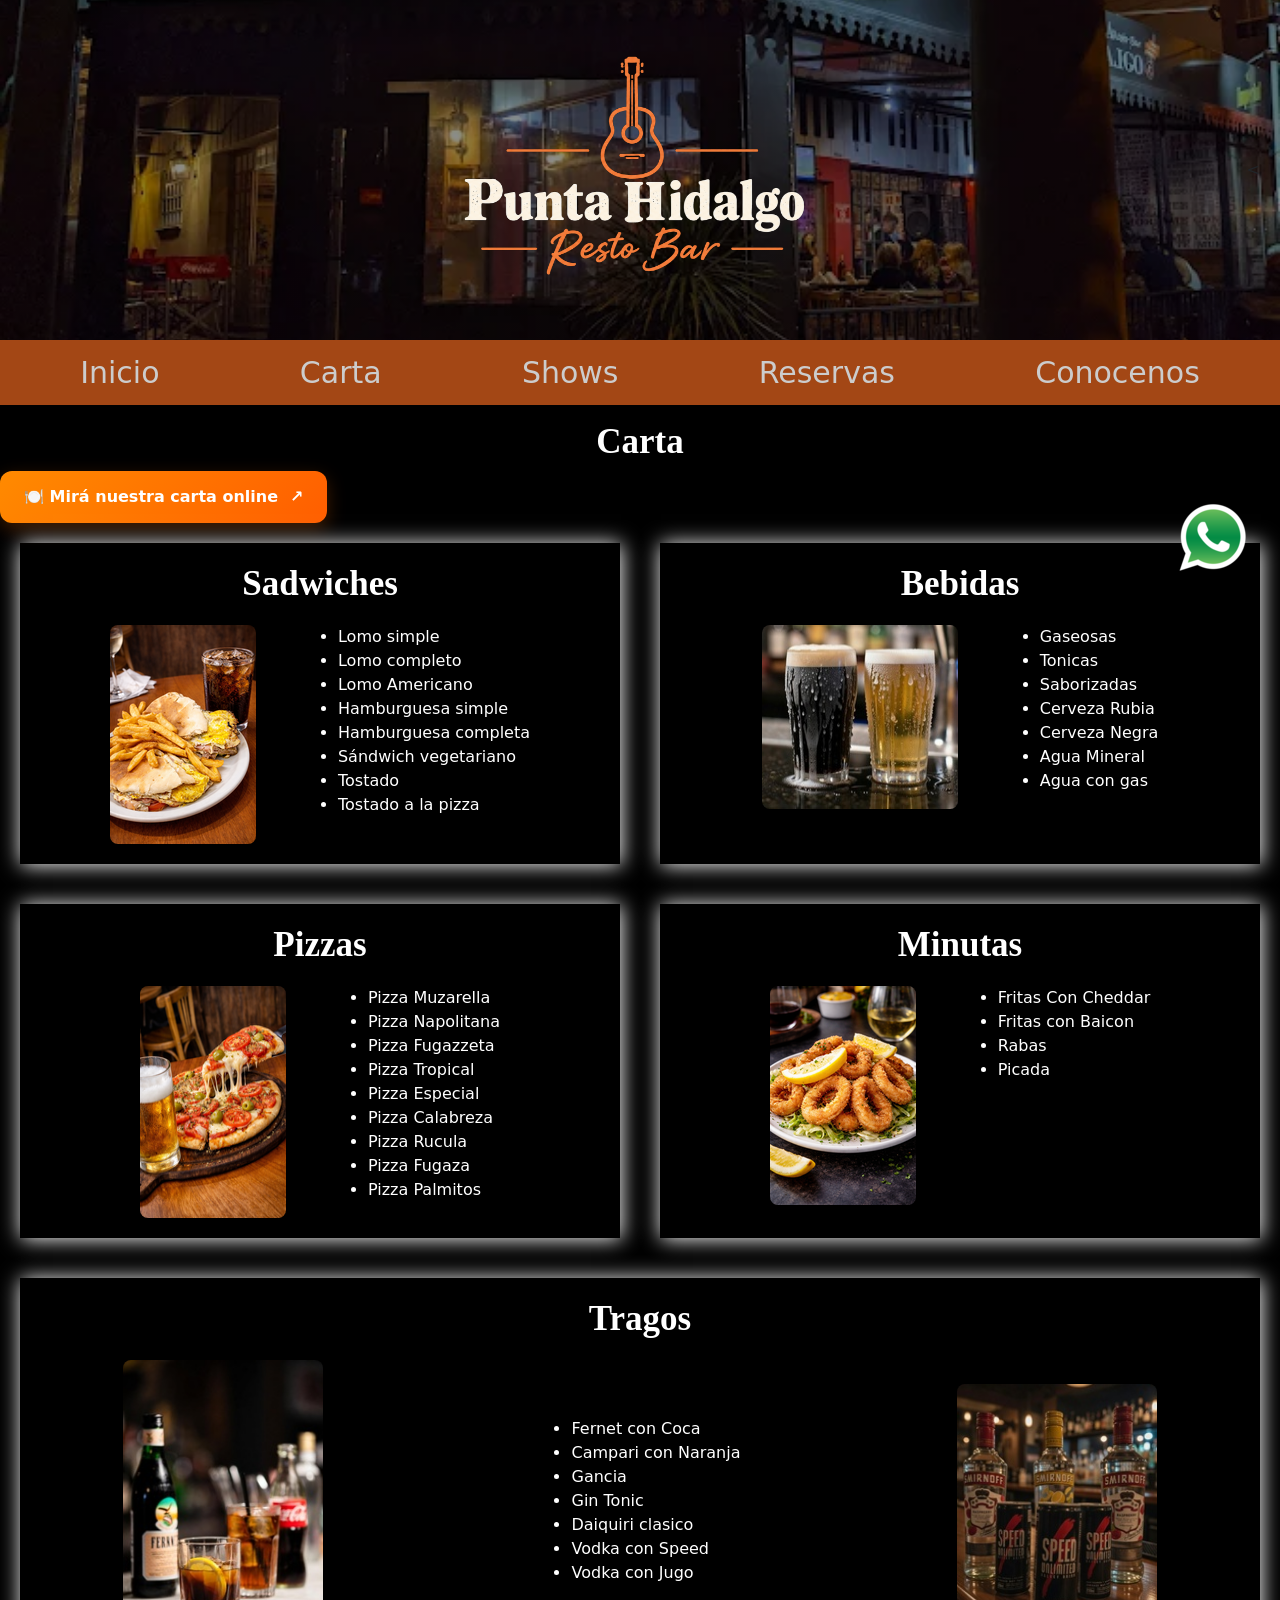
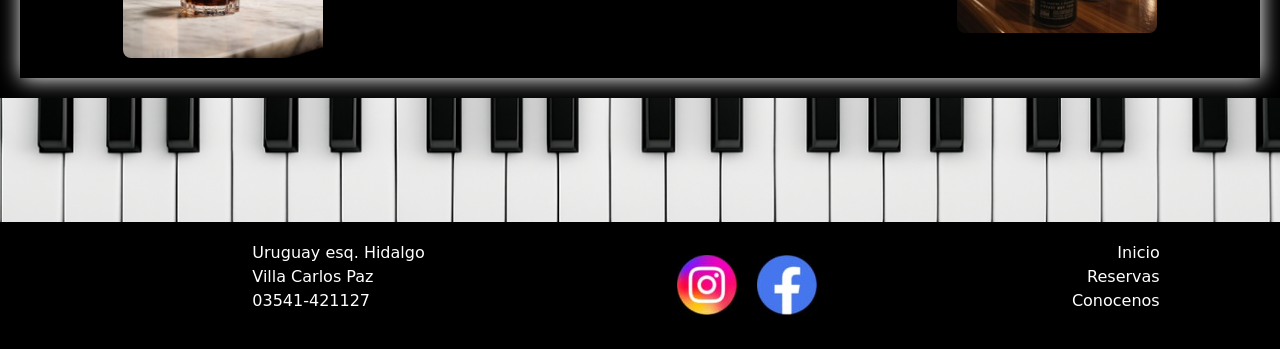
==== pages/carta.html @ 6d6a2ee0 "agregado de detalles y carta online" ====
<!DOCTYPE html>
<html lang="es">
<head>
    <meta charset="UTF-8">
    <meta name="viewport" content="width=device-width, initial-scale=1.0">
    <link href="https://cdn.jsdelivr.net/npm/bootstrap@5.3.8/dist/css/bootstrap.min.css" rel="stylesheet" integrity="sha384-sRIl4kxILFvY47J16cr9ZwB07vP4J8+LH7qKQnuqkuIAvNWLzeN8tE5YBujZqJLB" crossorigin="anonymous">
    <title>Punta Hidalgo Resto Bar/Carta</title>
    <link rel="stylesheet" href="../css/style.css">
    <meta name="author" content="Andrea Santamaria">
    <meta name="description" content="Conoce la carta de Punta Hidalgo Resto Bar de Villa Carlos paz, rncontra Pizzas, Lomos , rabas, tragos, hace tu pedido por whatsapp o venia a disfrutar en nuestro local">
    <meta name="keyword" content="Lomos, pizza, delivery de comida">
    <meta name="robots" content="carta, follow">
    <link rel="icon" href="../img/favicon.jpg?v=1" type="image/png">
</head>
<body>
    <header>
        <div class="logoNombre">
            <img src="../img/logo.png" alt="logo del local">
            <
        </div>
    </header>
    <div class="navegador">
        <nav>
            <ul class="navegadorEstilo">
                <li class="botonesNav"><a href="../index.html">Inicio</a></li>
                <li class="botonesNav"><a href="#">Carta</a></li>
                <li class="botonesNav"><a href="./shows.html">Shows</a></li>
                <li class="botonesNav"><a href="./reservas.html">Reservas</a></li>
                <li class="botonesNav"><a href="./conocenos.html">Conocenos</a></li>
            </ul>
        </nav>
    </div>
    <main>
        <div>
            <div>
                <h2 class="textoCentrado">Carta</h2>
            </div>
            
            
<a
  href="https://menu.fu.do/puntahidalgo/qr-menu"
  class="btn-carta-online"
  target="_blank"
  rel="noopener noreferrer"
>
  <span>🍽️ Mirá nuestra carta online</span>
  <span aria-hidden="true">↗</span>
</a>

            <div class="contenedorCarta"> 
            <div class="contacto">
                <a href="https://api.whatsapp.com/send?phone=5493517325619&text=Hola%20quiero%20hacer%20un%20pedido"target="_blank" >
                    <img src="../img/what.png" alt="contacto whatsapp">
                </a>
            </div>
            <div class="cartaComidas" >
                <h3 class="textoCentrado">Sadwiches</h3>
                <div class="imagenComidaTexto">
                    <img src="../img/lomoconpapas.png" alt="lomo con papas">
                    <ul>
                        <li>Lomo simple</li>
                        <li>Lomo completo</li>
                        <li>Lomo Americano</li>
                        <li>Hamburguesa simple</li>
                        <li>Hamburguesa completa</li>
                        <li>Sándwich vegetariano</li>
                        <li>Tostado</li>
                        <li>Tostado a la pizza</li>
                    </ul>
                </div>
            </div>
                <div class="cartaComidas" >
                    <h3 class="textoCentrado">Bebidas</h3>
                    <div class="imagenComidaTexto">
                        <img src="../img/cervezas.jpg" alt="vasos de cerveza">
                        <ul>
                            <li>Gaseosas</li>
                            <li>Tonicas</li>
                            <li>Saborizadas</li>
                            <li>Cerveza Rubia</li>
                            <li>Cerveza Negra</li>
                            <li>Agua Mineral</li>
                            <li>Agua con gas</li>        
                        </ul>
                    </div>
                </div>
                <div class="cartaComidas" >
                    <h3 class="textoCentrado">Pizzas</h3>
                    <div class="imagenComidaTexto">
                        <img src="../img/pizzaconqueso.png" alt="pizza con gaseosa">
                        <ul>
                            <li>Pizza Muzarella</li>
                            <li>Pizza Napolitana</li>
                            <li>Pizza Fugazzeta</li>
                            <li>Pizza Tropical</li>
                            <li>Pizza Especial</li>
                            <li>Pizza Calabreza</li>
                            <li>Pizza Rucula</li>   
                            <li>Pizza Fugaza</li>
                            <li>Pizza Palmitos</li>     
                        </ul>
                    </div>    
                </div>
                <div class="cartaComidas" >
                    <h3 class="textoCentrado">Minutas</h3>
                    <div class="imagenComidaTexto">
                        <img src="../img/rabasconlimon.png" alt="plato de rabas">
                        <ul>
                            <li>Fritas Con Cheddar</li>
                            <li>Fritas con Baicon</li>
                            <li>Rabas</li>
                            <li>Picada</li>
                        </ul>
                    </div>
                </div>
            </div>
            <div class="cartaComidas" >
                <h3 class="textoCentrado">Tragos</h3>
                <div class="imagenComidaTexto tragos">
                    <img src="../img/fernet.jpg" alt="botella de fernet con vaso de coca">
                    <ul>
                        <li>Fernet con Coca</li>
                        <li>Campari con Naranja</li>
                        <li>Gancia</li>
                        <li>Gin Tonic</li>
                        <li>Daiquiri clasico</li>
                        <li>Vodka con Speed</li>
                        <li>Vodka con Jugo</li>
                    </ul>
                    <img src="../img/vodka.jpg" alt="botella de vodka con speed">
                </div>
            </div>
    </main>
    <footer>
        <div>
            <div class="imagenPiano">
                <img src="../img/piano.png" alt="">
            </div>
            <div class="informacionFooter">
                <div class="ubicacion">
                    <div class="mapa">
                        <iframe src="https://www.google.com/maps/embed?pb=!1m18!1m12!1m3!1d3404.9305325971795!2d-64.49504092672899!3d-31.416039974261828!2m3!1f0!2f0!3f0!3m2!1i1024!2i768!4f13.1!3m3!1m2!1s0x942d6642c2280063%3A0xded3b652d8875cbe!2sBar%20Punta%20Hidalgo!5e0!3m2!1ses!2sar!4v1765150302471!5m2!1ses!2sar" width="400" height="300" style="border:0;" allowfullscreen="" loading="lazy" referrerpolicy="no-referrer-when-downgrade"></iframe>
                    </div>
                    <ul>
                        <li>Uruguay esq. Hidalgo</li>
                        <li>Villa Carlos Paz</li>
                        <li>03541-421127</li>
                    </ul>
                </div>
                <div class="redes">
                    <a href="https://www.instagram.com/punta_hidalgo_vcp?igsh=MWl2NjN6ZzgzMW5wOQ==" target="_blank">
                        <img src="../img/instagram.jpeg" alt="instagram">
                    </a></li>
                    <a href="https://www.facebook.com/punta.hidalgo" target="_blank">
                        <img src="../img/facebook.jpeg" alt="facebook">
                    </a></li> 
                </div>
                <ul class="textoDerecha">
                    <li ><a href="../index.html">Inicio</a></li>
                    <li><a href="../pages/reservas.html">Reservas</a></li>
                    <li><a href="../pages/conocenos.html">Conocenos</a></li>
                </ul>
            </div>  
        </div>
        
    </footer>
    <script src="https://cdn.jsdelivr.net/npm/bootstrap@5.3.8/dist/js/bootstrap.bundle.min.js" integrity="sha384-FKyoEForCGlyvwx9Hj09JcYn3nv7wiPVlz7YYwJrWVcXK/BmnVDxM+D2scQbITxI" crossorigin="anonymous"></script>    
</body>
</html>
---- css/style.css ----
@charset "UTF-8";
/*-----generales----*/
/*------body----*/
/*------header---*/
/*------main------*/
/*------footer----*/
/*---------cursor-------*/
/*------sombra----*/
/*------alineaciones-----*/
/*-----animaciones----*/
.contacto {
  position: fixed;
  top: 500px;
  bottom: 20%;
  right: 30px;
  cursor: pointer;
  z-index: 1000;
}

.btn-outline-secondary {
  box-shadow: 0 0 20px;
  color: white;
  margin-left: 100px;
  margin-right: 100px;
  margin-top: 10px;
  margin-bottom: 20px;
}

.btn-carta-online {
  display: inline-flex;
  align-items: center;
  justify-content: center;
  gap: 12px;
  padding: 14px 24px;
  border-radius: 12px;
  background: linear-gradient(135deg, #ff8a00, #ff5e00);
  color: #fff;
  font-weight: 700;
  text-decoration: none;
  box-shadow: 0 6px 18px rgba(255, 112, 0, 0.25);
  transition: transform 0.25s ease, box-shadow 0.25s ease;
}

.btn-carta-online:hover {
  transform: translateY(-3px);
  box-shadow: 0 10px 24px rgba(255, 112, 0, 0.35);
}

.btn-carta-online:focus-visible {
  outline: 3px solid currentColor;
  outline-offset: 4px;
}

.navegador {
  position: sticky;
  top: 0;
  z-index: 1000;
  opacity: 0.8;
}

.navegadorEstilo {
  display: flex;
  justify-content: space-around;
  align-items: center;
  text-align: center;
  background-color: #cc591b;
  padding: 10px;
}

.navegadorEstilo a {
  color: white;
  text-decoration: none;
  font-size: 30px;
  padding: 2px;
}

.formulario {
  display: flex;
  justify-content: center;
  align-items: center;
  flex-direction: column;
  gap: 15px;
}

.diasReserva {
  display: grid;
  grid-template-columns: 1fr;
}

* {
  padding: 0;
  margin: 0;
  box-sizing: border-box;
}

h1, h2, h3 {
  font-family: serif;
  font-weight: 900;
  font-size: 35px;
  color: white;
}

.textoDerecha {
  text-align: right;
}

.textoIzquierda {
  text-align: left;
}

.textoCentrado {
  text-align: center;
}

body {
  background-color: black;
}

header {
  background: linear-gradient(rgba(0, 0, 0, 0.45), rgba(0, 0, 0, 0.45)), url("../img/entrada.webp") center/cover no-repeat;
}

/* Contenedor del logo */
.logoNombre {
  display: flex;
  justify-content: center;
  align-items: center;
  min-height: 320px;
  padding: 30px 20px;
  box-sizing: border-box;
  text-align: center;
  text-shadow: 1px 1px 10px rgba(11, 11, 11, 0.75);
}

/* Imagen del logo */
.logoNombre img {
  display: block;
  width: min(90%, 650px);
  max-height: 280px;
  height: auto;
  object-fit: contain;
  margin: 0 auto;
  box-shadow: none;
  border-radius: 0;
}

/* Título, si todavía existe como texto HTML */
h1 {
  color: white;
  margin: 0;
}

/* Enlaces del menú */
header nav ul li a {
  color: white;
  text-decoration: none;
}

/* Ajustes para celulares */
@media (max-width: 600px) {
  .logoNombre {
    min-height: 220px;
    padding: 24px 12px;
  }
  .logoNombre img {
    width: 95%;
    max-height: 190px;
  }
}
/*------main general----*/
main {
  background-color: color black;
  color: white;
}

/*------main Index----*/
.saboresEnVivo {
  padding-top: 20px;
  margin-bottom: 20px;
}

.GuitarrasFotos {
  display: flex;
  justify-content: space-between;
  align-items: center;
}

.GuitarrasFotos img {
  width: 100%;
  height: auto;
}

.imagenSabores {
  display: flex;
  justify-content: space-between;
  align-items: center;
  gap: 20px;
}

.imagenSabores img {
  width: 250px;
  height: 250px;
  box-shadow: 0 0 8px grey;
  border-radius: 10px;
}

/*--------main conocenos-----*/
.conocenosTitulo {
  padding-top: 20px;
  margin-bottom: 20px;
}

.conocenos {
  display: grid;
  grid-template-columns: repeat(3 1fr);
}

.conocenosTexto {
  margin-bottom: 20px;
  text-align: center;
}

.conocenosTexto img {
  width: 200px;
}

.guitarrasTexto {
  display: flex;
  justify-content: center;
  align-items: center;
}

.conocenosTexto img {
  box-shadow: 1px 1px 20px;
  margin-bottom: 10px;
}

/*------main carta-------*/
.contenedorCarta {
  display: grid;
  grid-template-columns: 1fr 1fr;
}

.cartaComidas {
  margin-top: 20px;
  margin-right: 20px;
  margin-left: 20px;
  margin-bottom: 20px;
  padding: 20px;
  box-shadow: 1px 1px 20px;
}

.imagenComidaTexto {
  display: flex;
  justify-content: center;
  gap: 50px;
  margin-top: 20px;
  max-width: 100%;
  flex-wrap: wrap;
}

.imagenComidaTexto img {
  border-radius: 8px;
}

.tragos {
  display: flex;
  justify-content: space-around;
  align-items: center;
}

.tragos img {
  width: 200px;
}

/*------main reservas------*/
.boton {
  padding: 10px;
  margin: 10px;
  border-style: groove;
  border-radius: 6px;
  background-color: rgb(20, 19, 19);
  color: white;
}

.reservaSola {
  display: grid;
  grid-template-columns: 1fr;
  margin-top: 10px;
  margin-bottom: 10px;
}

.reservas {
  display: grid;
  grid-template-columns: 1fr 1fr;
  gap: 20px;
  margin: 5px;
}

.reservasAlineadas {
  display: flex;
  flex-direction: column;
  gap: 50px;
  text-align: center;
}

.estiloReservas {
  margin-top: 20px;
  margin-right: 20px;
  margin-bottom: 20px;
  margin-left: 20px;
  padding: 20px;
  box-shadow: 1px 1px 20px;
}

.reservaTelefono {
  display: grid;
  grid-template-columns: 1fr 1fr;
}

.whatsappReservas {
  display: flex;
  justify-content: center;
  align-items: center;
}

.reservaLocal {
  display: flex;
  flex-direction: column;
  text-align: center;
  justify-content: center;
}

/*-----------main Shows------*/
.show {
  display: grid;
  grid-template-columns: 1fr 1fr;
  gap: 5px;
  text-align: center;
}

.showTexto {
  display: flex;
  flex-direction: column;
}

.show img {
  box-shadow: 1px 1px 20px;
  width: 200px;
  height: auto;
}

footer {
  background-color: black;
  color: white;
}

.mapa iframe {
  width: 100px;
  height: 100px;
  margin-top: 10px;
  margin-bottom: 10px;
}

.informacionFooter {
  display: flex;
  justify-content: space-around;
  align-items: center;
  margin-left: 10px;
  margin-right: 10px;
  gap: 2px;
}

footer div ul li {
  text-decoration: none;
  color: white;
  text-decoration: none;
  list-style: none;
}

footer div ul li a {
  text-decoration: none;
  color: white;
}

.imagenPiano img {
  width: 100%;
  height: auto;
}

.ubicacion {
  display: flex;
  justify-content: center;
  align-items: center;
}

.redes {
  display: flex;
  justify-content: center;
  gap: 20px;
  margin-left: 30px;
}

.redes img {
  width: 60px;
  height: 60px;
}

.botonesNav {
  transition: transform 0.5s ease-in-out;
}

.botonesNav:hover {
  transform: scale(0.6);
  list-style: none;
  box-shadow: 0 0 5px #d8672b;
  background-color: #d8672b;
  border-radius: 5px;
}

.pizza::before {
  content: "🍕";
}

.telefono::before {
  content: "📞";
  margin-right: 5px;
}

.auto::before {
  content: "🚗";
}

.online::before {
  content: "🎹";
}

::selection {
  background-color: white;
  color: black;
}

nav ul {
  list-style: none;
}

/*-----carrusel----*/
.carrusel {
  display: flex;
  justify-content: center;
  align-items: center;
}

.img-carrusel {
  object-fit: cover;
}

.btn-outline-secondary {
  transition: transform 1s ease;
}

.btn-outline-secondary:hover {
  transform: translate(3px, -3px);
}

.contacto {
  transition: transform 1s ease;
}

.contacto:hover {
  transform: translate(3px, -3px);
}

.contactoReserva {
  transition: transform 3s ease;
}

.contactoReserva:hover {
  transform: 3px, -3px;
}

.boton {
  transition: transform 0.1s ease, box-shadow 0.1 ease;
}

.boton:hover {
  transform: translate(0.5px, 0.5px);
  box-shadow: 1px 1px 20px;
}

.boton:active {
  background-color: grey;
  transform: translate(0.3px 0.3px);
  box-shadow: 1px 1px 8px black;
}

/*------------------keyframe----------*/
.cartaComidas {
  animation: aparecer 3s;
}

.imagenSabores {
  animation: aparecer 3s;
}

@keyframes aparecer {
  from {
    opacity: 0;
    scale: 0.2;
  }
  to {
    opacity: 1;
  }
}
@media (max-width: 500px) {
  * {
    font-size: 17px;
  }
  .logoNombre {
    flex-wrap: wrap;
    margin-top: 20px;
    margin-bottom: 10px;
  }
  .navegadorEstilo {
    display: flex;
    justify-content: center;
    align-items: center;
    text-align: center;
    gap: 6px;
    margin-left: 2px;
  }
  .navegadorEstilo a {
    font-size: 20px;
  }
  .botonesNav {
    transition: none;
  }
  .botonesNav:hover {
    transform: none;
  }
  .imagenSabores {
    display: grid;
    grid-template-columns: 1fr 1fr;
  }
  .imagenSabores img {
    width: 100px;
    height: 100px;
    border-radius: 10px;
  }
  .contenedorCarta {
    display: grid;
    grid-template-columns: 1fr;
  }
  .show {
    grid-template-columns: 1fr;
    text-align: center;
  }
  .btn-outline-secondary {
    margin: 20px;
    transition: none;
    transform: none;
  }
  .reservas {
    grid-template-columns: 1fr;
  }
  .estiloReservas {
    margin-bottom: 2px;
    padding: 20px;
  }
  .reservaLocal iframe {
    width: 100px;
    height: 100px;
  }
  .mapaReservas {
    display: flex;
    justify-content: center;
  }
  .conocenos {
    display: flex;
    justify-content: center;
    align-items: center;
  }
  .conocenos img {
    width: 100%;
  }
  .informacionFooter {
    display: grid;
    grid-template-columns: repeat(3, 1fr);
    gap: 3px;
  }
  .informacionFooter li {
    font-size: 15px;
    text-align: center;
  }
  .ubicacion li {
    font-size: 8px;
  }
  .redes {
    gap: 10px;
    margin-left: 30px;
  }
  .redes img {
    width: 25px;
    height: 25px;
  }
}

/*# sourceMappingURL=style.css.map */
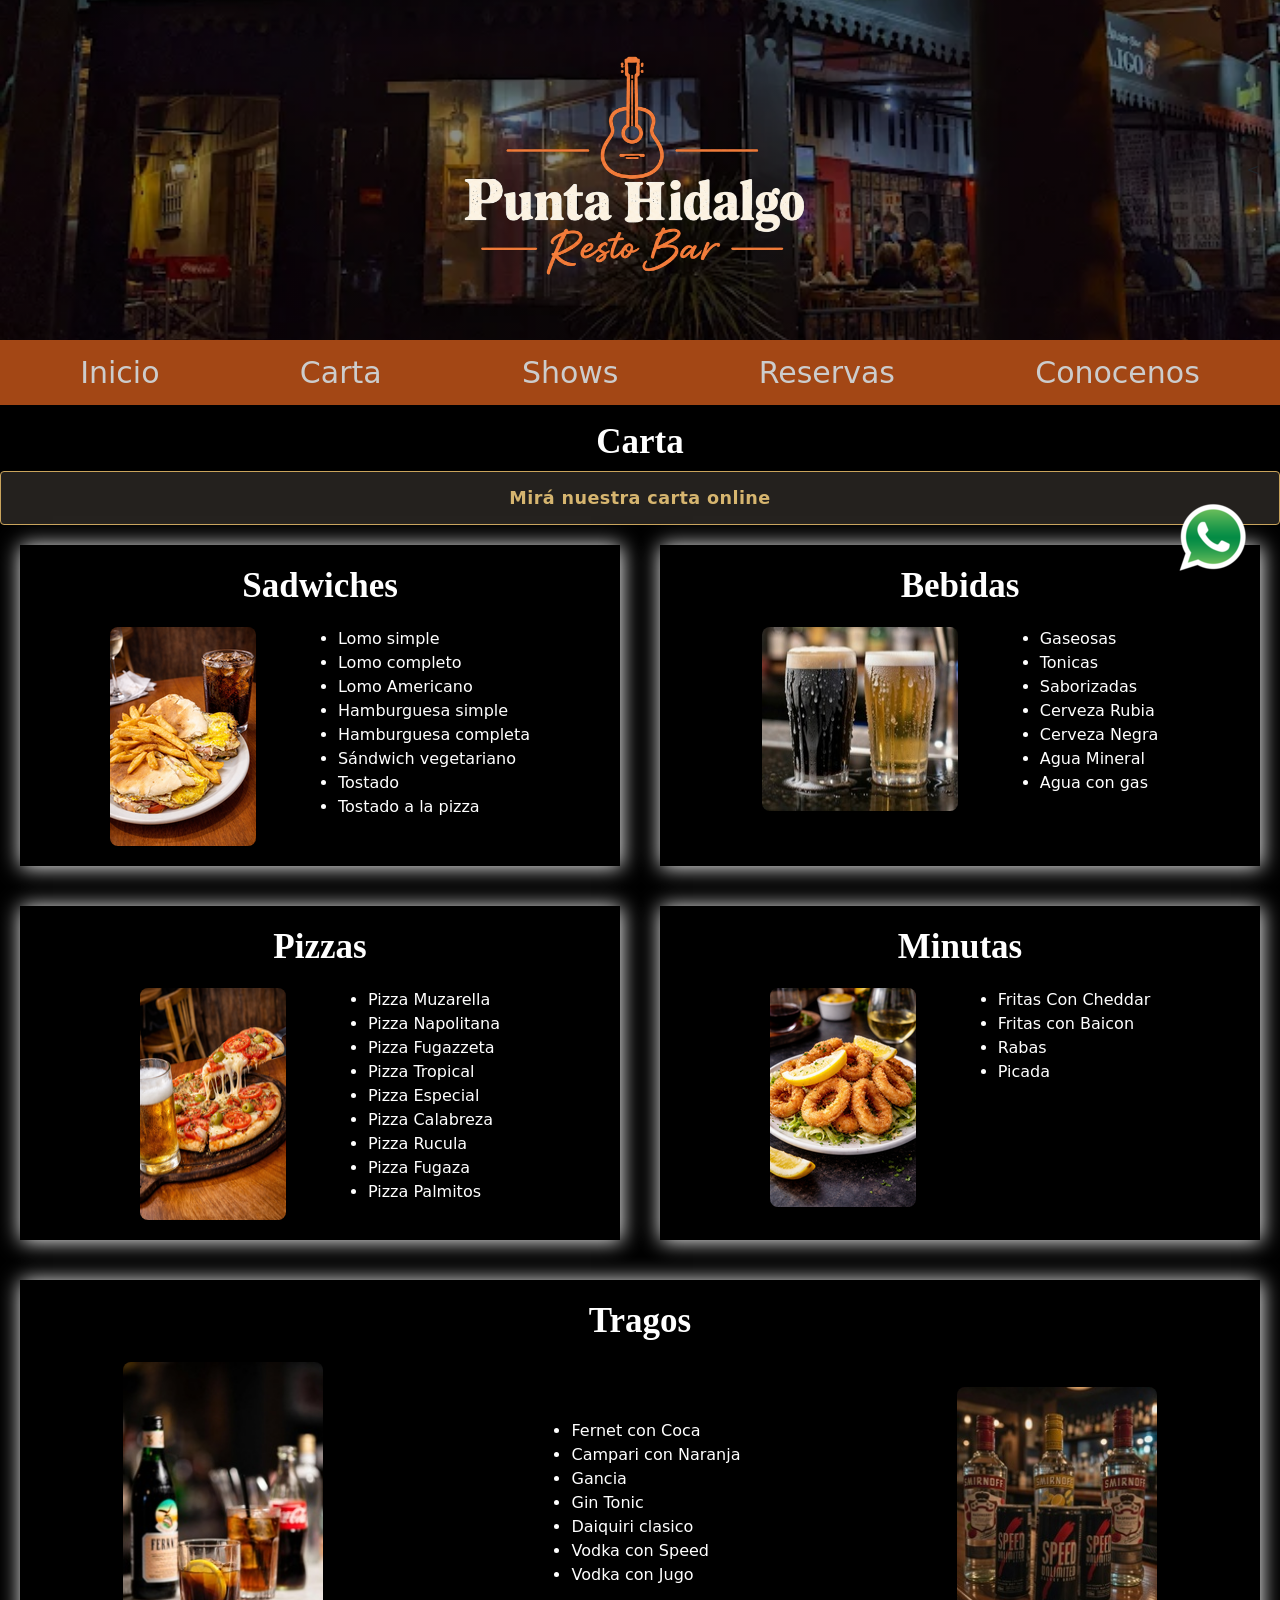
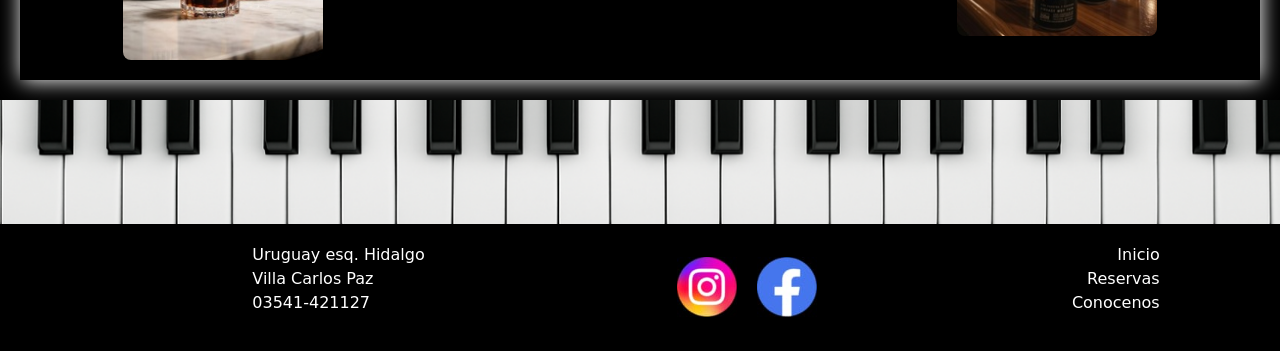
==== commit 13c7ee4f: "Actualiza formulario de reservas y estilos" ====
--- a/pages/carta.html
+++ b/pages/carta.html
@@ -37,15 +37,14 @@
             </div>
             
             
-<a
-  href="https://menu.fu.do/puntahidalgo/qr-menu"
-  class="btn-carta-online"
-  target="_blank"
-  rel="noopener noreferrer"
->
-  <span>🍽️ Mirá nuestra carta online</span>
-  <span aria-hidden="true">↗</span>
-</a>
+    <a
+    href="https://menu.fu.do/puntahidalgo/qr-menu"
+    class="btn-carta-online"
+    target="_blank"
+    rel="noopener noreferrer"
+    >
+    <span>Mirá nuestra carta online</span>
+    </a>
 
             <div class="contenedorCarta"> 
             <div class="contacto">
--- a/css/style.css
+++ b/css/style.css
@@ -27,30 +27,51 @@
 }
 
 .btn-carta-online {
-  display: inline-flex;
-  align-items: center;
-  justify-content: center;
-  gap: 12px;
-  padding: 14px 24px;
-  border-radius: 12px;
-  background: linear-gradient(135deg, #ff8a00, #ff5e00);
-  color: #fff;
-  font-weight: 700;
+  display: flex;
+  align-items: center;
+  justify-content: center;
+  gap: 14px;
+  padding: 13px 25px;
+  border: 1px solid #c9a45c;
+  border-radius: 4px;
+  background: #24211e;
+  color: #fff8e9;
+  font-family: inherit;
+  font-size: 0.95rem;
+  font-weight: 600;
+  letter-spacing: 0.4px;
   text-decoration: none;
-  box-shadow: 0 6px 18px rgba(255, 112, 0, 0.25);
-  transition: transform 0.25s ease, box-shadow 0.25s ease;
-}
-
+  text-align: center;
+  box-shadow: 0 4px 12px rgba(0, 0, 0, 0.15);
+  transition: background-color 0.3s ease, color 0.3s ease, border-color 0.3s ease, transform 0.3s ease;
+}
+.btn-carta-online span:last-child {
+  color: #d6b56f;
+  font-size: 1.1rem;
+  transition: transform 0.3s ease;
+}
 .btn-carta-online:hover {
-  transform: translateY(-3px);
-  box-shadow: 0 10px 24px rgba(255, 112, 0, 0.35);
-}
-
+  background: #c9a45c;
+  border-color: #c9a45c;
+  color: #211d18;
+  transform: translateY(-2px);
+}
+.btn-carta-online:hover span:last-child {
+  color: #211d18;
+  transform: translate(3px, -2px);
+}
 .btn-carta-online:focus-visible {
-  outline: 3px solid currentColor;
+  outline: 2px solid #c9a45c;
   outline-offset: 4px;
 }
 
+@media (max-width: 576px) {
+  .btn-carta-online {
+    padding: 12px 18px;
+    font-size: 0.9rem;
+    gap: 10px;
+  }
+}
 .navegador {
   position: sticky;
   top: 0;
